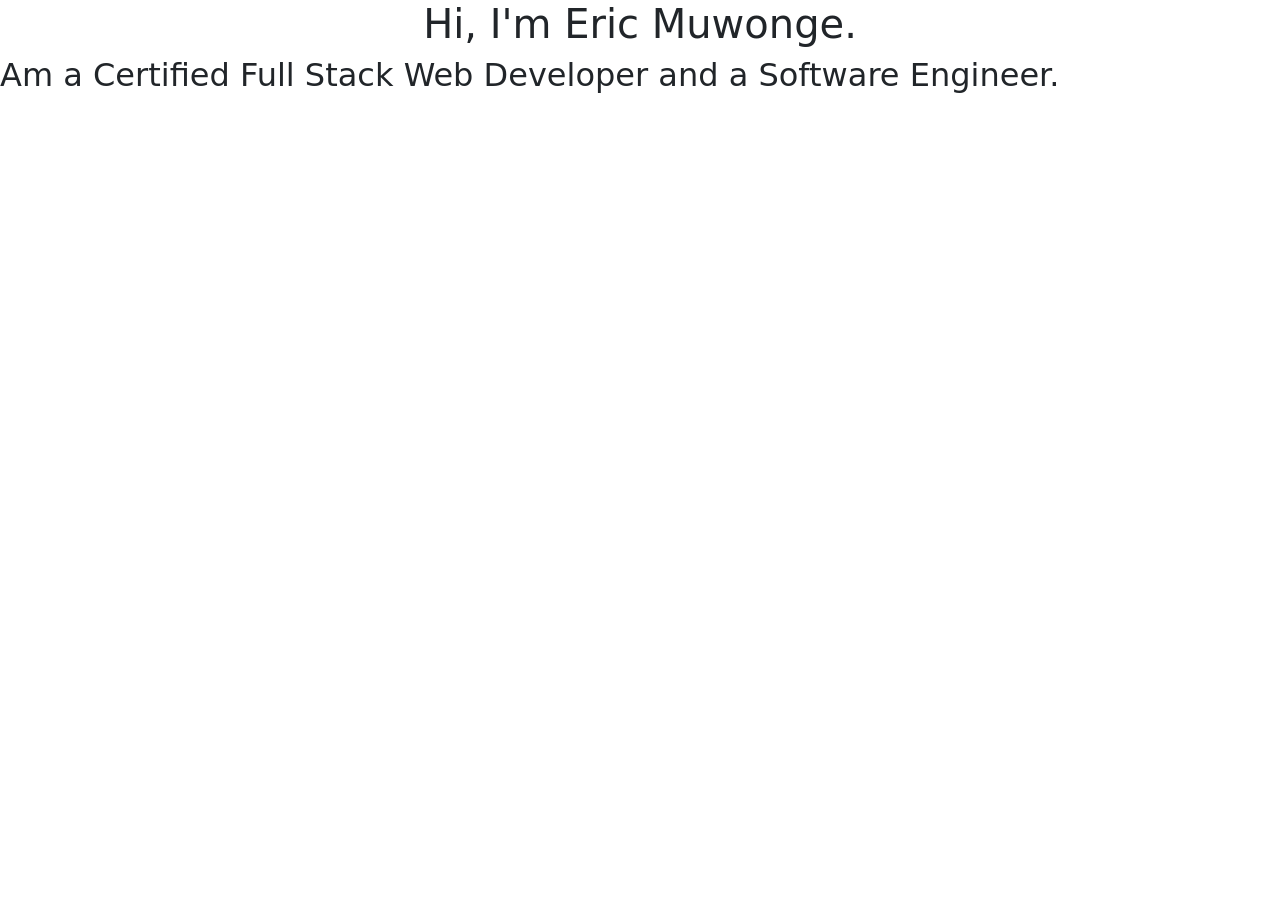
==== index.html @ 4191839a "Bootstrap to index page" ====
<!DOCTYPE html>
<html lang="en">
<head>
    <meta charset="UTF-8">
    <meta name="viewport" content="width=device-width, initial-scale=1.0">
    <title>HOME</title>
    <link href="https://cdn.jsdelivr.net/npm/bootstrap@5.3.8/dist/css/bootstrap.min.css" rel="stylesheet" integrity="sha384-sRIl4kxILFvY47J16cr9ZwB07vP4J8+LH7qKQnuqkuIAvNWLzeN8tE5YBujZqJLB" crossorigin="anonymous">
    <link rel="stylesheet" href="style.css">
  </head>
  <body>
    <h1 class="text-center">Hi, I'm Eric Muwonge.</h1>
    <h2>Am a Certified Full Stack Web Developer and a Software Engineer.
    </h2>
    <script src="https://cdn.jsdelivr.net/npm/bootstrap@5.3.8/dist/js/bootstrap.bundle.min.js" integrity="sha384-FKyoEForCGlyvwx9Hj09JcYn3nv7wiPVlz7YYwJrWVcXK/BmnVDxM+D2scQbITxI" crossorigin="anonymous"></script>
  </body>
</html>
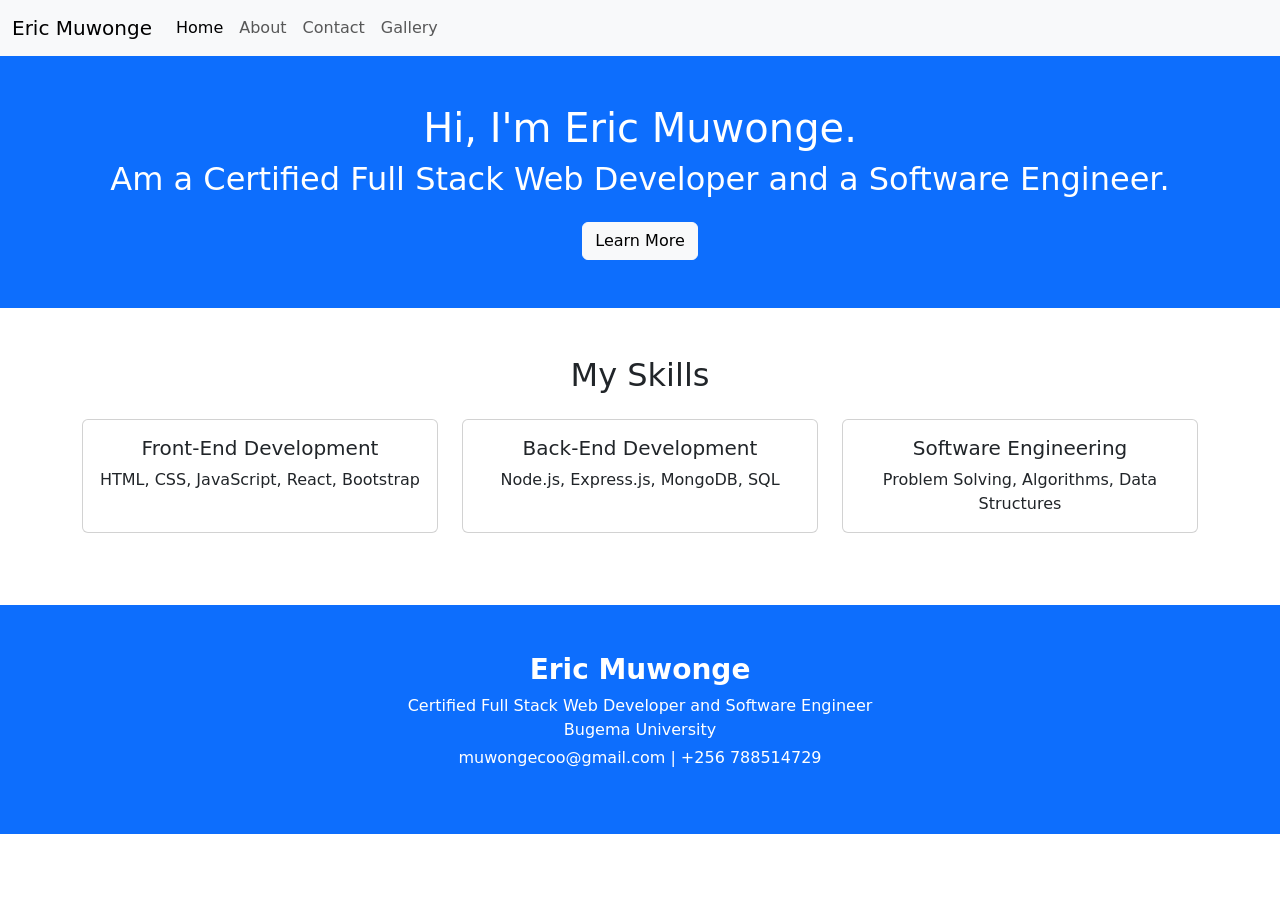
==== commit 3692e580: "footer" ====
--- a/index.html
+++ b/index.html
@@ -5,12 +5,75 @@
     <meta name="viewport" content="width=device-width, initial-scale=1.0">
     <title>HOME</title>
     <link href="https://cdn.jsdelivr.net/npm/bootstrap@5.3.8/dist/css/bootstrap.min.css" rel="stylesheet" integrity="sha384-sRIl4kxILFvY47J16cr9ZwB07vP4J8+LH7qKQnuqkuIAvNWLzeN8tE5YBujZqJLB" crossorigin="anonymous">
-    <link rel="stylesheet" href="style.css">
+    <link rel="stylesheet" href="css/style.css">
+    <link rel="stylesheet" href="https://cdn.jsdelivr.net/npm/bootstrap-icons@1.11.3/font/bootstrap-icons.css">
   </head>
   <body>
+    <nav class="navbar navbar-expand-lg bg-body-tertiary sticky-top">
+  <div class="container-fluid">
+    <a class="navbar-brand" href="index.html">Eric Muwonge</a>
+    <button class="navbar-toggler" type="button" data-bs-toggle="collapse" data-bs-target="#navbarSupportedContent" aria-controls="navbarSupportedContent" aria-expanded="false" aria-label="Toggle navigation">
+      <span class="navbar-toggler-icon"></span>
+    </button>
+    <div class="collapse navbar-collapse" id="navbarSupportedContent">
+      <ul class="navbar-nav me-auto mb-2 mb-lg-0">
+        <li class="nav-item">
+          <a class="nav-link active" aria-current="page" href="index.html">Home</a>
+        </li>
+        <li class="nav-item">
+          <a class="nav-link" href="about.html">About</a>
+        </li>
+                <li class="nav-item">
+          <a class="nav-link" href="contact.html">Contact</a>
+        </li>
+        <li class="nav-item">
+          <a class="nav-link" href="gallery.html">Gallery</a>
+        </li>
+      </ul>
+    </div>
+  </div>
+</nav>
+<section class="bg-primary text-white text-center py-5">
     <h1 class="text-center">Hi, I'm Eric Muwonge.</h1>
     <h2>Am a Certified Full Stack Web Developer and a Software Engineer.
     </h2>
+    <a href="about.html" class="btn btn-light mt-3">Learn More</a>
+    </section>
+    <section class="container my-5">
+        <h2 class="text-center mb-4">My Skills</h2>
+        <div class="row">
+            <div class="col-md-4 mb-4">
+                <div class="card h-100">
+                    <div class="card-body text-center">
+                        <h5 class="card-title">Front-End Development</h5>
+                        <p class="card-text">HTML, CSS, JavaScript, React, Bootstrap</p>
+                    </div>
+                </div>
+            </div>
+            <div class="col-md-4 mb-4">
+                <div class="card h-100">
+                    <div class="card-body text-center">
+                        <h5 class="card-title">Back-End Development</h5>
+                        <p class="card-text">Node.js, Express.js, MongoDB, SQL</p>
+                    </div>
+                </div>
+            </div>
+            <div class="col-md-4 mb-4">
+                <div class="card h-100">
+                    <div class="card-body text-center">
+                        <h5 class="card-title">Software Engineering</h5>
+                        <p class="card-text">Problem Solving, Algorithms, Data Structures</p>
+                    </div>
+                </div>
+            </div>
+        </div>
+    </section>
+        <footer class="bg-primary text-white text-center py-5">
+            <h3 class="fw-bold">Eric Muwonge</h3>
+            <p class="mb-0">Certified Full Stack Web Developer and Software Engineer</p>
+            <p class="mb-1">Bugema University </p>
+            <p>muwongecoo@gmail.com | +256 788514729</p>
+        </footer>
     <script src="https://cdn.jsdelivr.net/npm/bootstrap@5.3.8/dist/js/bootstrap.bundle.min.js" integrity="sha384-FKyoEForCGlyvwx9Hj09JcYn3nv7wiPVlz7YYwJrWVcXK/BmnVDxM+D2scQbITxI" crossorigin="anonymous"></script>
   </body>
 </html>
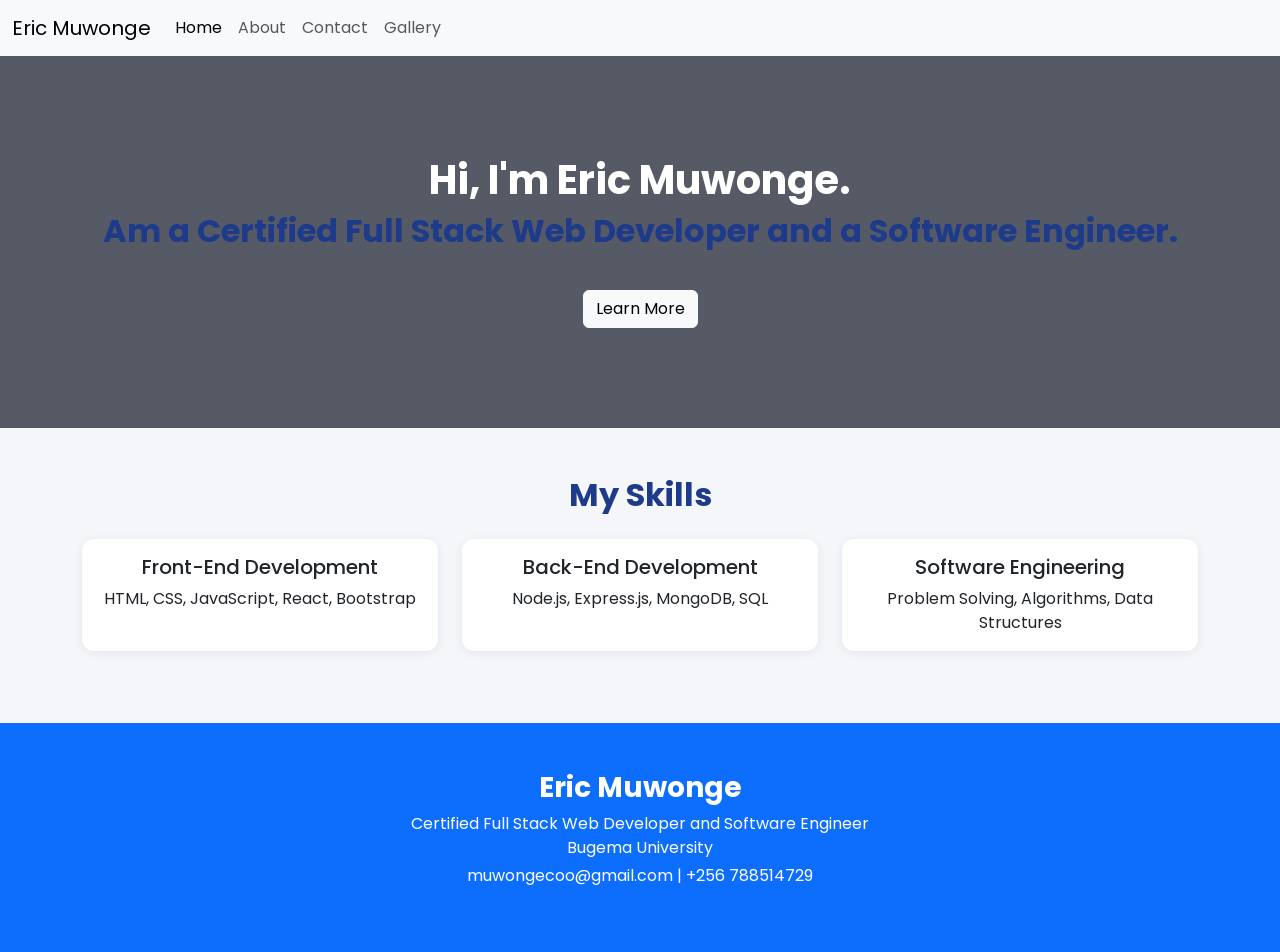
==== commit 766b4f9b: "done" ====
--- a/index.html
+++ b/index.html
@@ -5,6 +5,7 @@
     <meta name="viewport" content="width=device-width, initial-scale=1.0">
     <title>HOME</title>
     <link href="https://cdn.jsdelivr.net/npm/bootstrap@5.3.8/dist/css/bootstrap.min.css" rel="stylesheet" integrity="sha384-sRIl4kxILFvY47J16cr9ZwB07vP4J8+LH7qKQnuqkuIAvNWLzeN8tE5YBujZqJLB" crossorigin="anonymous">
+    <link href="https://fonts.googleapis.com/css2?family=Poppins:wght@400;600;700&display=swap" rel="stylesheet">
     <link rel="stylesheet" href="css/style.css">
     <link rel="stylesheet" href="https://cdn.jsdelivr.net/npm/bootstrap-icons@1.11.3/font/bootstrap-icons.css">
   </head>
@@ -33,7 +34,7 @@
     </div>
   </div>
 </nav>
-<section class="bg-primary text-white text-center py-5">
+<section class="hero text-white text-center py-5">
     <h1 class="text-center">Hi, I'm Eric Muwonge.</h1>
     <h2>Am a Certified Full Stack Web Developer and a Software Engineer.
     </h2>
--- a/css/style.css
+++ b/css/style.css
@@ -0,0 +1,45 @@
+:root {
+  --main: #1e3a8a;
+  --accent: #f59e0b;
+  --light: #f4f6f9;
+  --dark: #111827;
+}
+body {
+  font-family: 'Poppins', sans-serif;
+  background: var(--light);
+  color: var(--dark);
+}
+h1, h2, h3 { font-weight: 700; }
+.hero {
+  background: linear-gradient(rgba(17,24,39,0.7), rgba(17,24,39,0.7)),
+              url('../images/hero-bg.jpg') center/cover no-repeat;
+  padding: 100px 0 !important;
+}
+section h2 {
+  color: var(--main);
+  margin-bottom: 1.5rem;
+}
+.btn-primary {
+  background: var(--accent);
+  border: none;
+  color: var(--dark);
+  font-weight: 600;
+}
+.card {
+  border: none;
+  border-radius: 12px;
+  box-shadow: 0 2px 10px rgba(0,0,0,0.08);
+  transition: transform .3s, box-shadow .3s;
+}
+.card:hover {
+  transform: translateY(-6px);
+  box-shadow: 0 10px 25px rgba(0,0,0,0.15);
+}
+.profile-pic {
+  width: 250px;
+  height: 250px;
+  object-fit: cover;
+  border-radius: 50%;
+  border: 5px solid var(--main);
+  box-shadow: 0 8px 20px rgba(0, 0, 0, 0.2);
+}
